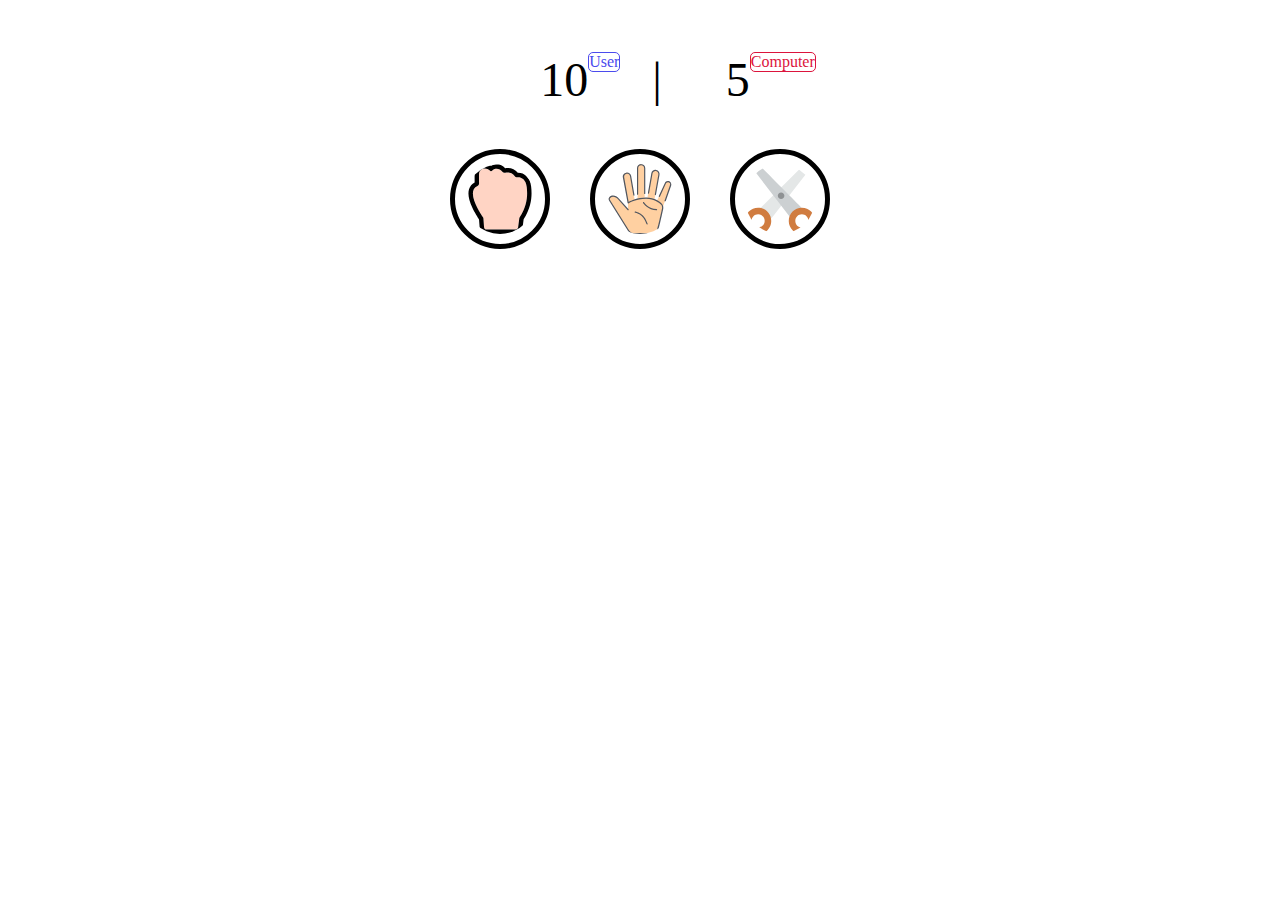
==== rock paper sissore.html @ 53e5f381 "rock paper scissors" ====
<!DOCTYPE html>
<html lang="en">

<head>
    <title>Document</title>
    <script defer src="/js.js"></script>
    <link rel="stylesheet" href="/style.css">
    <script defer src="/js.js"></script>
</head>

<body class="light">
    <header></header>

    <div class="container">
        <div class="scoreboard">
            <div class="user">10</div>
            <div class="divide">|</div>
            <div class="comp">5</div>
        </div>
        <div class="message"></div>
        <div class="options">
            <img src="/fist.svg" alt="rock">
            <img src="/hand.svg" alt="paper">
            <img src="/scissors.svg" alt="scissors">
        </div>
    </div>

    <footer></footer>

</body>

</html>
---- style.css ----
* {
    margin: 0;
    padding: 0;
    font-family: Metropolis;
    box-sizing: border-box;
}


/* message box styles */

div.message {
    display: flex;
    justify-content: center;
    font-size: 2.5rem;
    align-items: center;
    margin: 20px;
    text-align: center;
}


/* scoreboard styles */

div.scoreboard {
    margin: 50px 0px 0px 10px;
    display: flex;
    justify-content: center;
    align-items: center;
}

div.scoreboard div {
    font-size: 3rem;
    position: relative;
    margin: 0px 30px;
    padding: 2px;
}

div.scoreboard div.user::after {
    content: "User";
    color: rgb(75, 75, 237);
    position: absolute;
    font-size: 1rem;
    /* top: -24px; */
    border: 1px solid rgb(75, 75, 237);
    border-radius: 5px;
}

div.scoreboard div.comp::after {
    content: "Computer";
    color: crimson;
    position: absolute;
    font-size: 1rem;
    border: 1px solid crimson;
    border-radius: 5px;
}


/* options styles */

.won {
    border: 5px solid lime !important;
    border-radius: 50%;
}

div.options {
    display: flex;
    justify-content: center;
    align-items: center;
}

div.options img {
    width: 100px;
    padding: 10px;
    border: 5px solid black;
    border-radius: 50%;
    transition: 0.3s ease;
    margin: 0px 20px;
}

div.options img:hover {
    cursor: pointer;
    border-color: tomato;
}
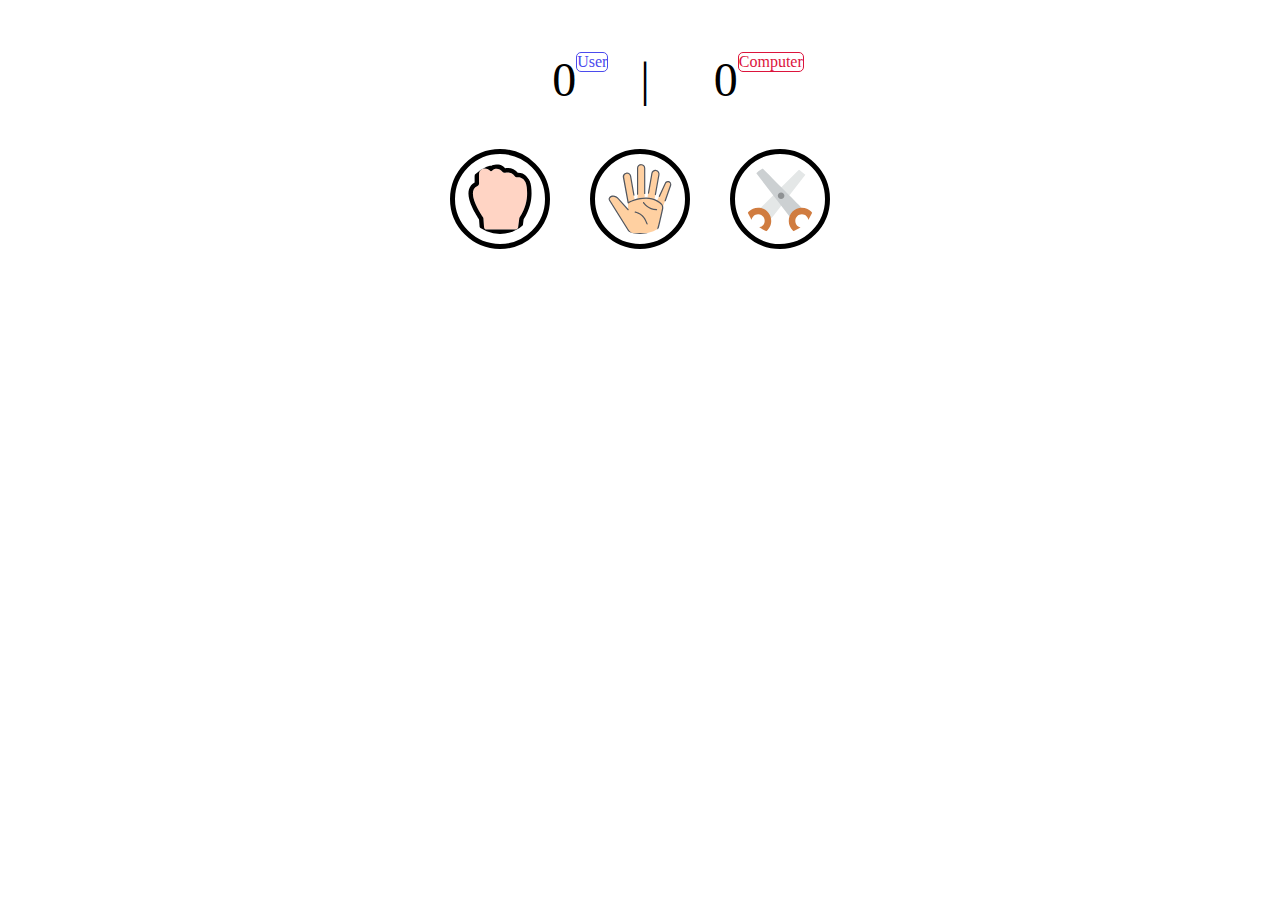
==== commit d168e311: "complete" ====
--- a/rock paper sissore.html
+++ b/rock paper sissore.html
@@ -3,9 +3,8 @@
 
 <head>
     <title>Document</title>
-    <script defer src="/js.js"></script>
-    <link rel="stylesheet" href="/style.css">
-    <script defer src="/js.js"></script>
+    <link rel="stylesheet" href="style.css">
+    <script defer src="script.js"></script>
 </head>
 
 <body class="light">
@@ -13,15 +12,15 @@
 
     <div class="container">
         <div class="scoreboard">
-            <div class="user">10</div>
+            <div class="user">0</div>
             <div class="divide">|</div>
-            <div class="comp">5</div>
+            <div class="comp">0</div>
         </div>
         <div class="message"></div>
         <div class="options">
-            <img src="/fist.svg" alt="rock">
-            <img src="/hand.svg" alt="paper">
-            <img src="/scissors.svg" alt="scissors">
+            <img id="rock" src="fist.svg" alt="rock">
+            <img id="paper" src="hand.svg" alt="paper">
+            <img id="scissors" src="scissors.svg" alt="scissors">
         </div>
     </div>
 
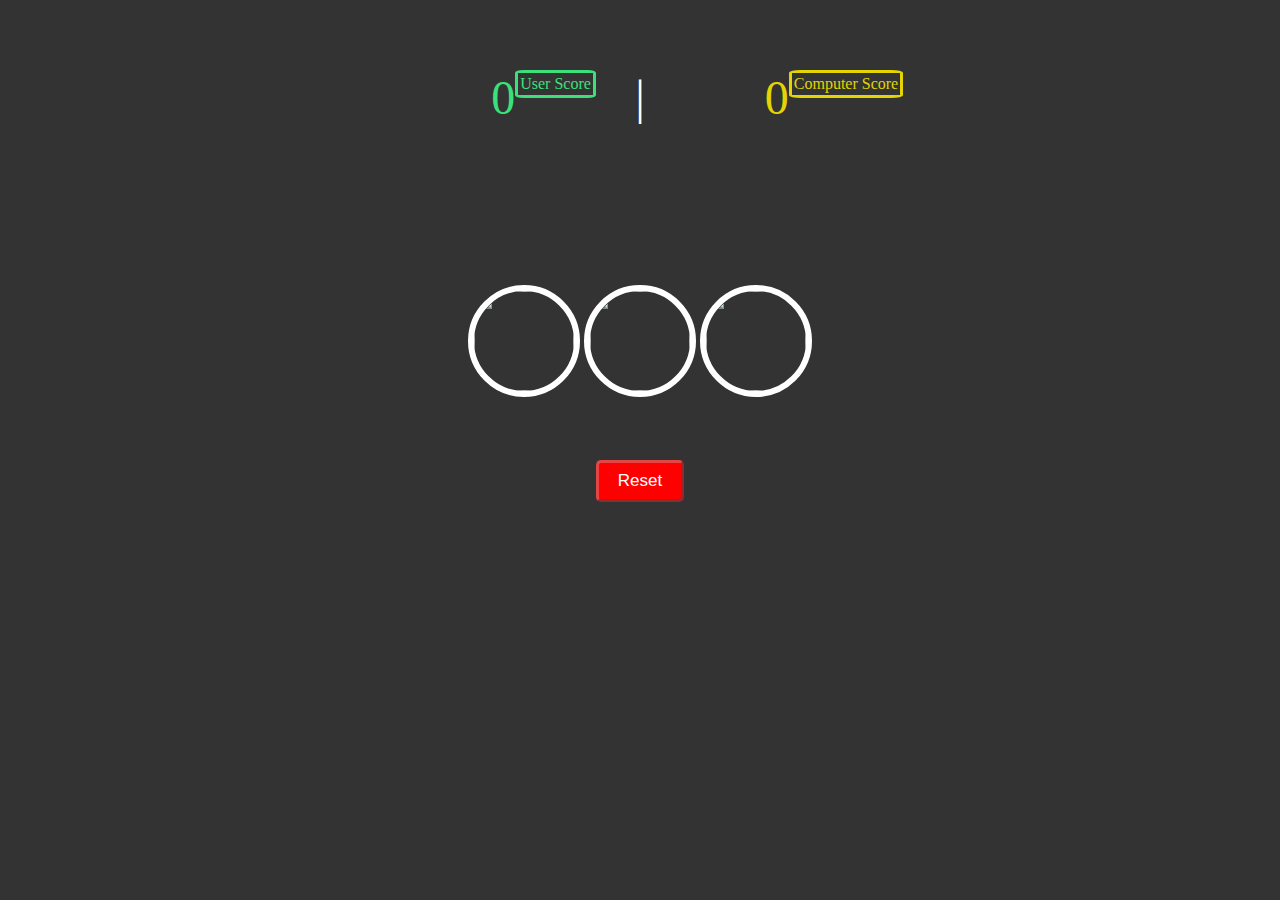
==== commit 0f6a7f4d: "all done" ====
--- a/rock paper sissore.html
+++ b/rock paper sissore.html
@@ -1,31 +1,33 @@
 <!DOCTYPE html>
 <html lang="en">
+<head>
+    <meta charset="UTF-8">
+    <meta http-equiv="X-UA-Compatible" content="IE=edge">
+    <meta name="viewport" content="width=device-width, initial-scale=1.0">
+    <script src="https://ajax.googleapis.com/ajax/libs/jquery/3.6.0/jquery.min.js"></script>
+    <link rel="preconnect" href="https://fonts.googleapis.com">
+    <link rel="preconnect" href="https://fonts.gstatic.com" crossorigin>
+    <link href="https://fonts.googleapis.com/css2?family=Ms+Madi&family=Nunito+Sans:ital,wght@1,600&display=swap" rel="stylesheet">
+    <script defer src="script.js"></script>
+    <link rel="stylesheet" href="style.css">
+    <title>Document</title>
+</head>
+<body>
 
-<head>
-    <title>Document</title>
-    <link rel="stylesheet" href="style.css">
-    <script defer src="script.js"></script>
-</head>
-
-<body class="light">
-    <header></header>
-
-    <div class="container">
-        <div class="scoreboard">
-            <div class="user">0</div>
-            <div class="divide">|</div>
-            <div class="comp">0</div>
-        </div>
-        <div class="message"></div>
-        <div class="options">
-            <img id="rock" src="fist.svg" alt="rock">
-            <img id="paper" src="hand.svg" alt="paper">
-            <img id="scissors" src="scissors.svg" alt="scissors">
-        </div>
+    <div class="scoreboard">
+        <div class="user-board">0</div>
+        <div id="remove-space">|</div>
+        <div class="computer">0</div>
     </div>
-
-    <footer></footer>
-
+    <div class="Winner-text">
+    </div>
+    <div class="rps">
+        <img id="rock" class=" " src="https://c8.alamy.com/comp/2A4JHC6/clenched-fist-gym-logo-or-label-vector-illustration-2A4JHC6.jpg">
+        <img id="paper" src="https://static.vecteezy.com/system/resources/thumbnails/002/465/922/small/hand-showing-five-fingers-free-vector.jpg" alt="">
+        <img id="scissor" src="https://www.seekpng.com/png/detail/37-379463_hand-scissors-icon.png" alt="">
+    </div>
+    <div>
+        <button id="reset">Reset</button>
+    </div>
 </body>
-
 </html>--- a/style.css
+++ b/style.css
@@ -1,82 +1,113 @@
-* {
-    margin: 0;
-    padding: 0;
-    font-family: Metropolis;
-    box-sizing: border-box;
+body{
+    background-color: #333;
+    color: white;
+}
+
+.rps img{
+    width: 100px;
+    height: 100px;
+    border: 6px solid rgb(255, 255, 255);
+    border-radius: 60%;
+}
+img:hover{
+    cursor: pointer;
+}
+body{
+    text-align: center;
+
+}
+.scoreboard{
+    font-size: 3rem;
+    font-family: cursive;
+    display: flex;
+    justify-content: center;
+    align-items: center;
+    margin: 70px 0px 50px 0px;
+}
+div.scoreboard div{
+    margin: 0px 60px;
+}
+.user-board{
+    color: rgb(59, 224, 122);
+}
+.computer{
+    color: rgb(227, 212, 2);
+}
+.user-board::after{
+    content: "User Score";
+    font-size: 1rem;
+    position: absolute;
+    border: 3px solid rgb(59, 224, 122);
+    border-radius: 10%;
+    padding: 2px;
+}
+
+.computer::after{
+    content: "Computer Score";
+    font-size: 1rem;
+    position: absolute;
+    border: 3px solid rgb(227, 212, 2);
+    border-radius: 10%;
+    padding: 2px;
+
+}
+
+.bcc{
+    border: 8px solid rgb(59, 224, 122) !important ;
+    width: 110px !important;
+    height: 110px !important;
+    transition: 0.5s ease;
+}
+
+.cmp{
+    border: 8px solid rgb(255, 0, 0) !important ;
+    width: 110px !important;
+    height: 110px !important;
+    transition: 0.5s ease;
 }
 
 
-/* message box styles */
-
-div.message {
+.Winner-text{
     display: flex;
     justify-content: center;
-    font-size: 2.5rem;
+    text-align: center;
+    font-size: 2rem;
     align-items: center;
     margin: 20px;
-    text-align: center;
+    min-height: 90px;
+    font-family: 'Ms Madi', cursive;
+    font-family: 'Nunito Sans', sans-serif;
 }
 
 
-/* scoreboard styles */
-
-div.scoreboard {
-    margin: 50px 0px 0px 10px;
-    display: flex;
-    justify-content: center;
-    align-items: center;
+.user-text{
+color: rgb(59, 224, 122);
+}
+.comp-text{
+color : rgb(0, 0, 255);
 }
 
-div.scoreboard div {
-    font-size: 3rem;
-    position: relative;
-    margin: 0px 30px;
-    padding: 2px;
+#reset{
+    color: White;
+    background:red;
+    padding: 8px 19px;
+    font-size: 17px;
+    border: 3px outset rgb(228, 69, 69);
+    outline: none;
+    cursor: pointer;
+    border-radius: 5px;
+    margin: 5%;
+    font-weight: 500;
 }
-
-div.scoreboard div.user::after {
-    content: "User";
-    color: rgb(75, 75, 237);
-    position: absolute;
-    font-size: 1rem;
-    /* top: -24px; */
-    border: 1px solid rgb(75, 75, 237);
-    border-radius: 5px;
+#reset:hover{
+    background-image:linear-gradient(to left , rgba(23, 23, 207, 0.918),rgb(9, 154, 142),rgba(23,24,111,.5));
+    transition: 0.7s;
+    border-color:white ;
+    color: white ;
 }
-
-div.scoreboard div.comp::after {
-    content: "Computer";
-    color: crimson;
-    position: absolute;
-    font-size: 1rem;
-    border: 1px solid crimson;
-    border-radius: 5px;
+.tie{
+    border: 8px solid rgb(4, 0, 255) !important;
+    width: 110px !important;
+    height: 110px !important;
+    transition: 0.5s ease;
 }
-
-
-/* options styles */
-
-.won {
-    border: 5px solid lime !important;
-    border-radius: 50%;
-}
-
-div.options {
-    display: flex;
-    justify-content: center;
-    align-items: center;
-}
-
-div.options img {
-    width: 100px;
-    padding: 10px;
-    border: 5px solid black;
-    border-radius: 50%;
-    transition: 0.3s ease;
-    margin: 0px 20px;
-}
-
-div.options img:hover {
-    cursor: pointer;
-    border-color: tomato;
-}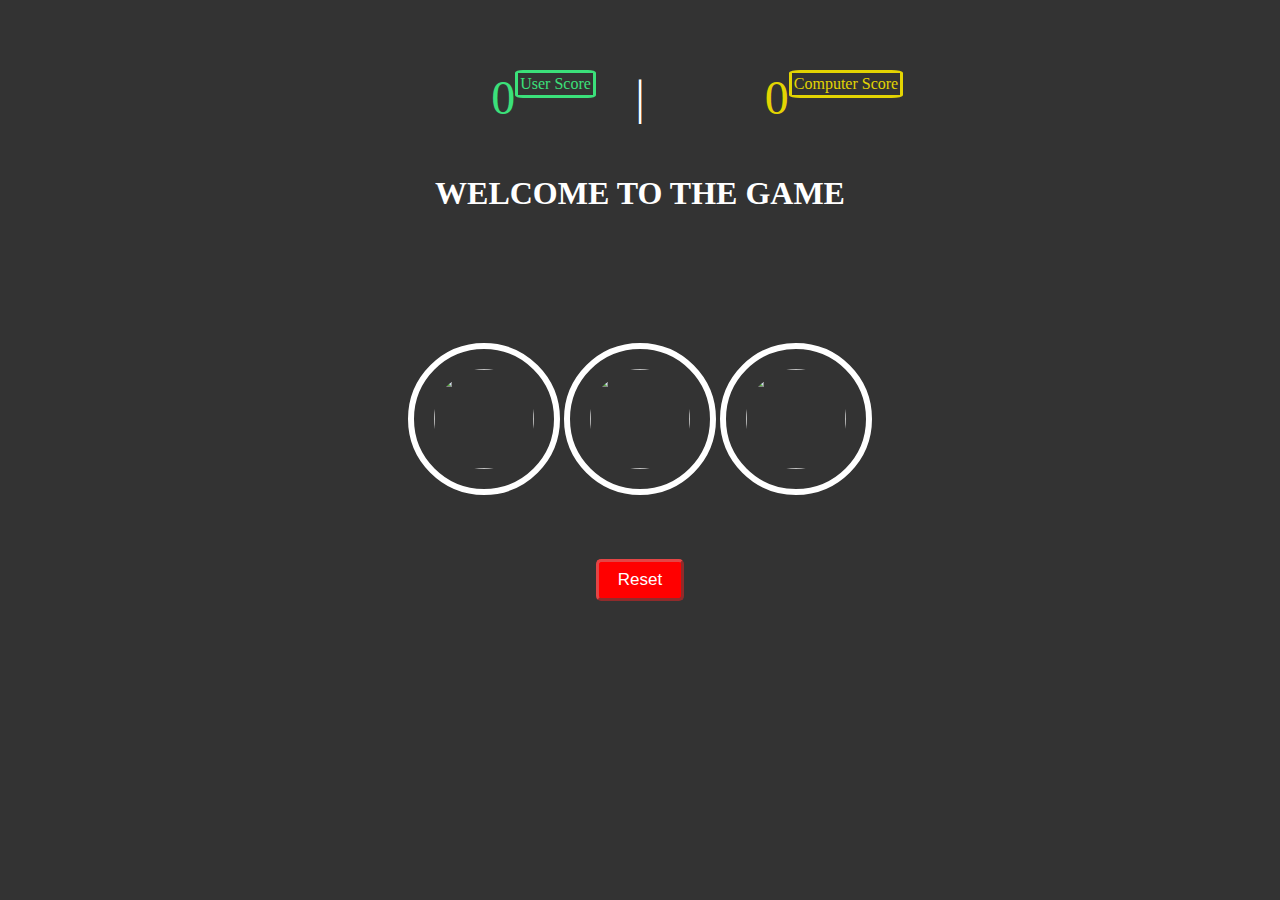
==== commit cbf618fd: "done" ====
--- a/rock paper sissore.html
+++ b/rock paper sissore.html
@@ -19,6 +19,9 @@
         <div id="remove-space">|</div>
         <div class="computer">0</div>
     </div>
+    <div>
+        <h1>WELCOME TO THE GAME</h1>
+    </div>
     <div class="Winner-text">
     </div>
     <div class="rps">
--- a/style.css
+++ b/style.css
@@ -8,7 +8,12 @@
     height: 100px;
     border: 6px solid rgb(255, 255, 255);
     border-radius: 60%;
+    gap: 2rem;
+    padding: 20px;
 }
+/* img{
+    image-resolution: ;
+} */
 img:hover{
     cursor: pointer;
 }
@@ -56,14 +61,14 @@
     border: 8px solid rgb(59, 224, 122) !important ;
     width: 110px !important;
     height: 110px !important;
-    transition: 0.5s ease;
+    transition: 0.8s ease;
 }
 
 .cmp{
     border: 8px solid rgb(255, 0, 0) !important ;
     width: 110px !important;
     height: 110px !important;
-    transition: 0.5s ease;
+    transition: 0.8s ease;
 }
 
 
@@ -109,5 +114,5 @@
     border: 8px solid rgb(4, 0, 255) !important;
     width: 110px !important;
     height: 110px !important;
-    transition: 0.5s ease;
+    transition: 0.8s ease;
 }
